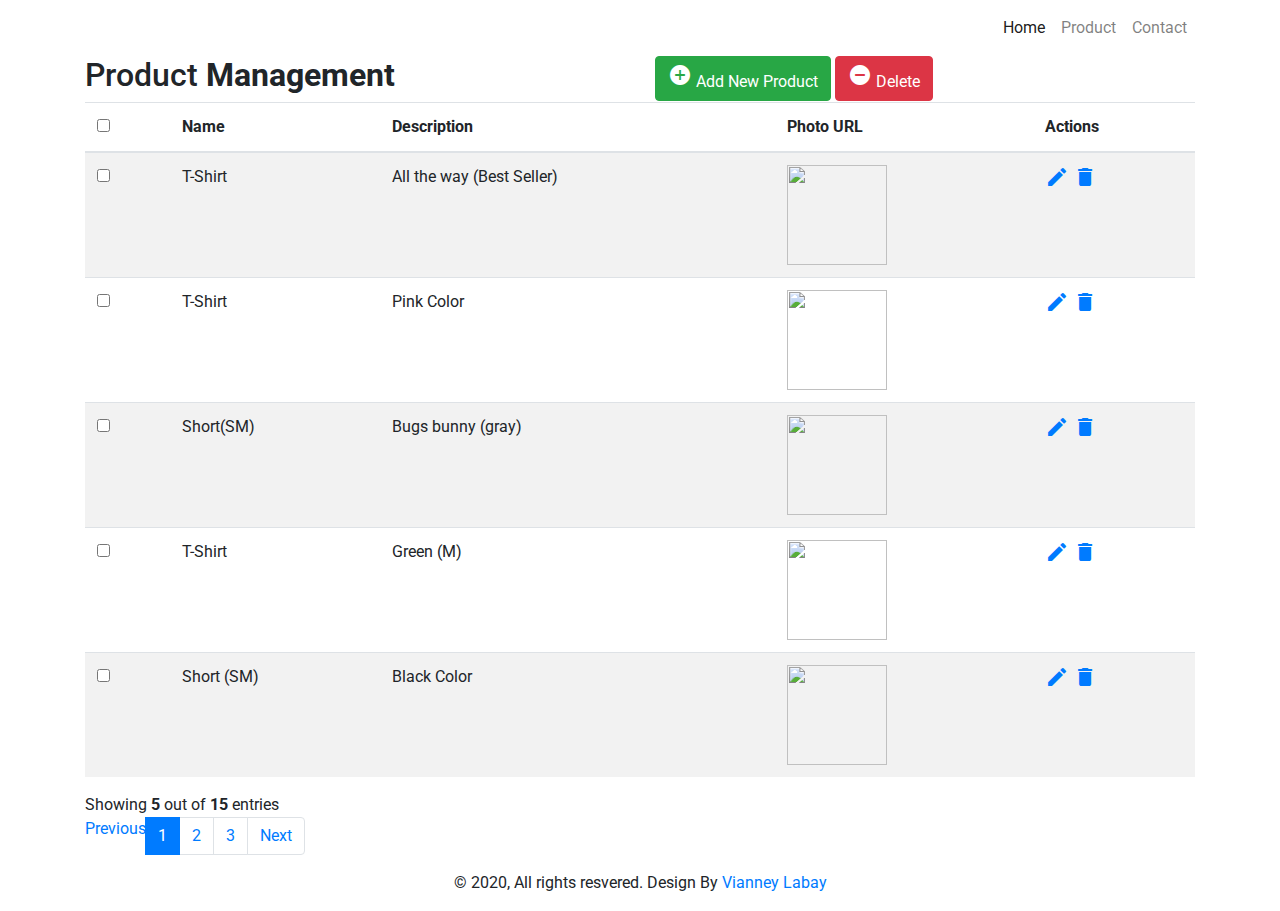
==== product.html @ 36221fae "Add files via upload" ====
<!DOCTYPE html>
<html lang="en">
<head>
<meta charset="utf-8">
<meta name="viewport" content="width=device-width, initial-scale=1, shrink-to-fit=no">
<title>Makisig</title>
<link rel="stylesheet" type="text/css" href="assets/CSS/product.css">
<link rel="stylesheet" type="text/css" href="assets/CSS/style.css">
<link rel="stylesheet" href="https://fonts.googleapis.com/css?family=Roboto|Varela+Round">
<link rel="stylesheet" href="https://stackpath.bootstrapcdn.com/bootstrap/4.5.0/css/bootstrap.min.css">
<link rel="stylesheet" href="https://fonts.googleapis.com/icon?family=Material+Icons">
<link rel="stylesheet" href="https://maxcdn.bootstrapcdn.com/font-awesome/4.7.0/css/font-awesome.min.css">
<script src="https://code.jquery.com/jquery-3.5.1.min.js"></script>
<script src="https://cdn.jsdelivr.net/npm/popper.js@1.16.0/dist/umd/popper.min.js"></script>
<script src="https://stackpath.bootstrapcdn.com/bootstrap/4.5.0/js/bootstrap.min.js"></script>


<script>
$(document).ready(function(){
	// Activate tooltip
	$('[data-toggle="tooltip"]').tooltip();
	
	// Select/Deselect checkboxes
	var checkbox = $('table tbody input[type="checkbox"]');
	$("#selectAll").click(function(){
		if(this.checked){
			checkbox.each(function(){
				this.checked = true;                        
			});
		} else{
			checkbox.each(function(){
				this.checked = false;                        
			});
		} 
	});
	checkbox.click(function(){
		if(!this.checked){
			$("#selectAll").prop("checked", false);
		}
	});
});
</script>
</head>
<body>

	<div class="container">
                <!-- navigation -->
                <nav class="navbar navbar-expand-lg navbar-light px-0">
                    <a class="navbar-brand" href="#"><img src="assets/img/makisig.png" alt="" width="150px"></a>
                    <button class="navbar-toggler" type="button" data-toggle="collapse" data-target="#navbarNav" aria-controls="navbarNav" aria-expanded="false" aria-label="Toggle navigation">
                    <span class="navbar-toggler-icon"></span>
                </button>
                    <div class="collapse navbar-collapse" id="navbarNav">
                        <ul class="navbar-nav ml-auto">
                            <li class="nav-item active">
                                <a class="nav-link" href="index.html">Home </a>
                            </li>
                            <li class="nav-item">
                                <a class="nav-link" href="product.html">Product</a>
                            </li>
                            <li class="nav-item">
                                <a class="nav-link" href="#">Contact</a>
                            </li>
                            
                        </ul>
                    </div>
                </nav>
        </div>
<div class="container-xl">
	<div class="table-responsive">
		<div class="table-wrapper">
			<div class="table-title">
				<div class="row">
					<div class="col-sm-6">
						<h2>Product <b>Management</b></h2>
					</div>
					<div class="col-sm-6">
						<a href="#addProduct" class="btn btn-success" data-toggle="modal"><i class="material-icons">&#xE147;</i> <span>Add New Product</span></a>
						<a href="#deleteProductModal" class="btn btn-danger" data-toggle="modal"><i class="material-icons">&#xE15C;</i> <span>Delete</span></a>						
					</div>
				</div>
			</div>
			<table class="table table-striped table-hover">
				<thead>
					<tr>
						<th>
							<span class="custom-checkbox">
								<input type="checkbox" id="selectAll">
								<label for="selectAll"></label>
							</span>
						</th>
						<th>Name</th>
						<th>Description</th>
						<th>Photo URL</th>
						<th>Actions</th>
					</tr>
				</thead>
				<tbody>
					<tr>
						<td>
							<span class="custom-checkbox">
								<input type="checkbox" id="checkbox1" name="options[]" value="1">
								<label for="checkbox1"></label>
							</span>
						</td>
						<td>T-Shirt</td>
						<td>All the way (Best Seller)</td>
						<td colspan ='1'><img src="assets/img/shirt1.png" alt="" border='3' height='100' width='100' /></td>
			
						<td>
							<a href="#editProductModal" class="edit" data-toggle="modal"><i class="material-icons" data-toggle="tooltip" title="Edit">&#xE254;</i></a>
							<a href="#deleteProductModal" class="delete" data-toggle="modal"><i class="material-icons" data-toggle="tooltip" title="Delete">&#xE872;</i></a>
						</td>
					</tr>
					<tr>
						<td>
							<span class="custom-checkbox">
								<input type="checkbox" id="checkbox2" name="options[]" value="1">
								<label for="checkbox2"></label>
							</span>
						</td>
						<td>T-Shirt</td>
						<td>Pink Color</td>
						<td colspan ='1'><img src="assets/img/shirt3.jpg" alt="" border='3' height='100' width='100' /></td>
						
						<td>
							<a href="#editProductModal" class="edit" data-toggle="modal"><i class="material-icons" data-toggle="tooltip" title="Edit">&#xE254;</i></a>
							<a href="#deleteProductModal" class="delete" data-toggle="modal"><i class="material-icons" data-toggle="tooltip" title="Delete">&#xE872;</i></a>
						</td>
					</tr>
					<tr>
						<td>
							<span class="custom-checkbox">
								<input type="checkbox" id="checkbox3" name="options[]" value="1">
								<label for="checkbox3"></label>
							</span>
						</td>
						<td>Short(SM)</td>
						<td>Bugs bunny (gray)</td>
						<td colspan ='1'><img src="assets/img/short1.jpg" alt="" border='3' height='100' width='100' /></td>
						
						<td>
							<a href="#editProductModal" class="edit" data-toggle="modal"><i class="material-icons" data-toggle="tooltip" title="Edit">&#xE254;</i></a>
							<a href="#deleteProductModal" class="delete" data-toggle="modal"><i class="material-icons" data-toggle="tooltip" title="Delete">&#xE872;</i></a>
						</td>
					</tr>
					<tr>
						<td>
							<span class="custom-checkbox">
								<input type="checkbox" id="checkbox4" name="options[]" value="1">
								<label for="checkbox4"></label>
							</span>
						</td>
						<td>T-Shirt</td>
						<td>Green (M)</td>
						<td colspan ='1'><img src="assets/img/shirt2.jpg" alt="" border='3' height='100' width='100' /></td>
						
						<td>
							<a href="#editProductModal" class="edit" data-toggle="modal"><i class="material-icons" data-toggle="tooltip" title="Edit">&#xE254;</i></a>
							<a href="#deleteProductModal" class="delete" data-toggle="modal"><i class="material-icons" data-toggle="tooltip" title="Delete">&#xE872;</i></a>
						</td>
					</tr>					
					<tr>
						<td>
							<span class="custom-checkbox">
								<input type="checkbox" id="checkbox5" name="options[]" value="1">
								<label for="checkbox5"></label>
							</span>
						</td>
						<td>Short (SM)</td>
						<td>Black Color</td>
						<td colspan ='1'><img src="assets/img/short2.jpg" alt="" border='3' height='100' width='100' /></td>
		
						<td>
							<a href="#editProductModal" class="edit" data-toggle="modal"><i class="material-icons" data-toggle="tooltip" title="Edit">&#xE254;</i></a>
							<a href="#deleteProductModal" class="delete" data-toggle="modal"><i class="material-icons" data-toggle="tooltip" title="Delete">&#xE872;</i></a>
						</td>
					</tr> 
				</tbody>
			</table>
			<div class="clearfix">
				<div class="hint-text">Showing <b>5</b> out of <b>15</b> entries</div>
				<ul class="pagination">
					<li class="page-item disabled"><a href="#">Previous</a></li>
					<li class="page-item active"><a href="#" class="page-link">1</a></li>
					<li class="page-item"><a href="#" class="page-link">2</a></li>
					<li class="page-item "><a href="#" class="page-link">3</a></li>
					<li class="page-item"><a href="#" class="page-link">Next</a></li>
				</ul>
			</div>
		</div>
	</div>        
</div>
<!-- Edit Modal HTML -->
<div id="addProduct" class="modal fade">
	<div class="modal-dialog">
		<div class="modal-content">
			<form>
				<div class="modal-header">						
					<h4 class="modal-title">Add Product</h4>
					<button type="button" class="close" data-dismiss="modal" aria-hidden="true">&times;</button>
				</div>
				<div class="modal-body">					
					<div class="form-group">
						<label>Name</label>
						<input type="text" class="form-control" required>
					</div>
					<div class="form-group">
						<label>Description</label>
						<input type="email" class="form-control" required>
					</div>
					<div class="form">
						
						<label class="form-label" for="customFile">Insert a photo</label>
						<input type="file" class="form-control" id="customFile" />
					</div>
					<div class="form-group">
						<label>Featured</label>
						<input type="text" class="form-control" required>
					</div>					
				</div>
				<div class="modal-footer">
					<input type="button" class="btn btn-default" data-dismiss="modal" value="Cancel">
					<input type="submit" class="btn btn-success" value="Add">
				</div>
			</form>
		</div>
	</div>
</div>
<!-- Edit Modal HTML -->
<div id="editProductModal" class="modal fade">
	<div class="modal-dialog">
		<div class="modal-content">
			<form>
				<div class="modal-header">						
					<h4 class="modal-title">Edit Employee</h4>
					<button type="button" class="close" data-dismiss="modal" aria-hidden="true">&times;</button>
				</div>
				<div class="modal-body">					
					<div class="form-group">
						<label>Name</label>
						<input type="text" class="form-control" required>
					</div>
					<div class="form-group">
						<label>Description</label>
						<input type="email" class="form-control" required>
					</div>
					<div class="form-group">
						<label class="form-label" for="customFile">Insert a photo</label>
						<input type="file" class="form-control" id="customFile" />
					</div>
					<div class="form-group">
						<label>Featured</label>
						<input type="text" class="form-control" required>
					</div>					
				</div>
				<div class="modal-footer">
					<input type="button" class="btn btn-default" data-dismiss="modal" value="Cancel">
					<input type="submit" class="btn btn-info" value="Save">
				</div>
			</form>
		</div>
	</div>
</div>
<!-- Delete Modal HTML -->
<div id="deleteProductModal" class="modal fade">
	<div class="modal-dialog">
		<div class="modal-content">
			<form>
				<div class="modal-header">						
					<h4 class="modal-title">Delete Product</h4>
					<button type="button" class="close" data-dismiss="modal" aria-hidden="true">&times;</button>
				</div>
				<div class="modal-body">					
					<p>Are you sure you want to delete these Product?</p>
					<p class="text-warning"><small>This action cannot be undone.</small></p>
				</div>
				<div class="modal-footer">
					<input type="button" class="btn btn-default" data-dismiss="modal" value="Cancel">
					<input type="submit" class="btn btn-danger" value="Delete">
				</div>
			</form>
		</div>
	</div>
</div>
<footer id="footer" class="text-center">
        

        <div class="footer-bottom">
            <div class="container">
                <div class="copyright">
                    <p>&copy; 2020, All rights resvered. Design By <a href="#">Vianney Labay</a></p>
                </div>
            </div>
        </div>  

    </footer>
 
</body>
</html>
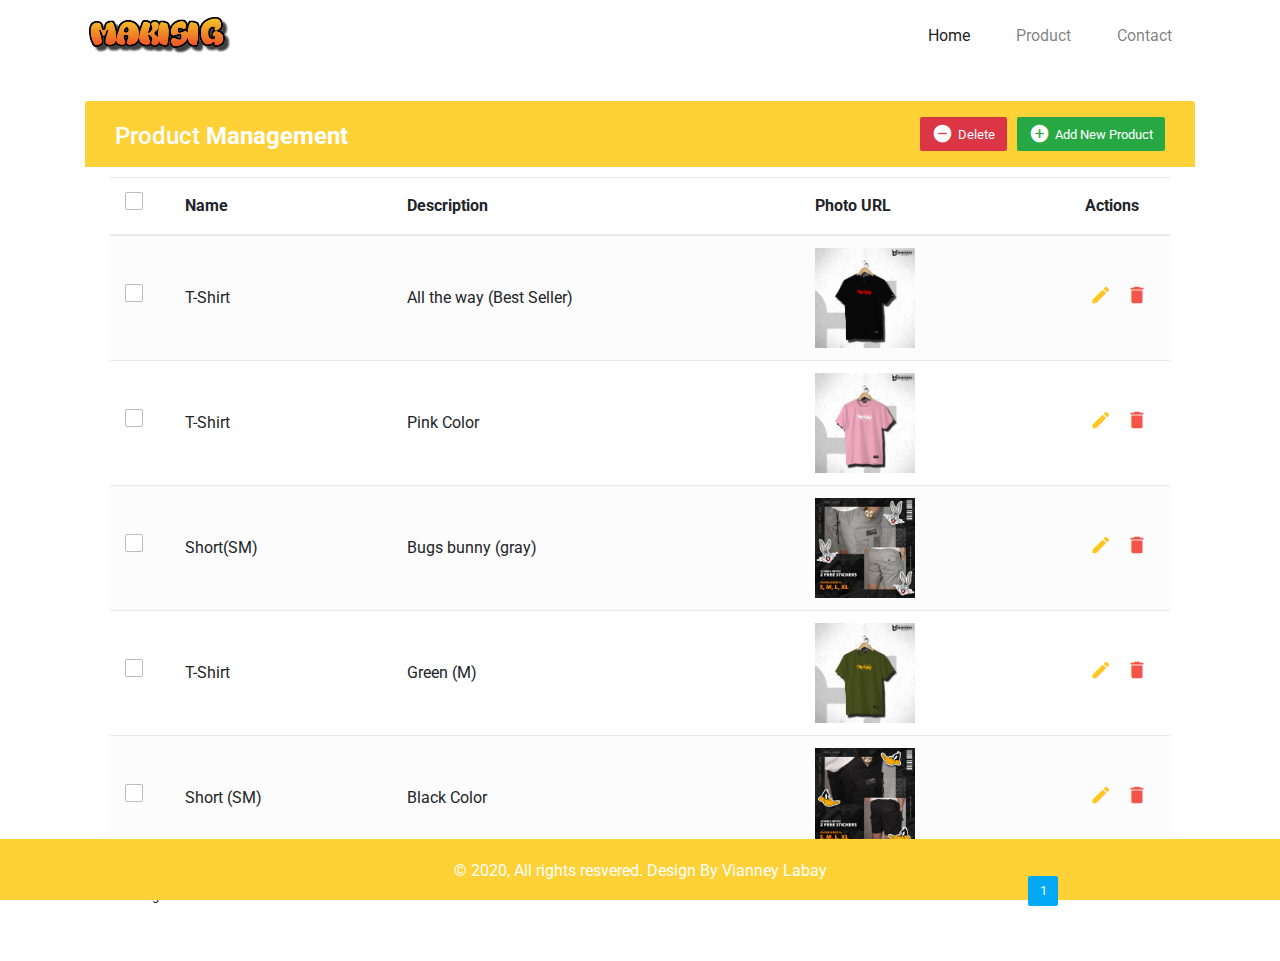
==== commit 32271067: "Changes of text" ====
--- a/product.html
+++ b/product.html
@@ -46,7 +46,7 @@
 	<div class="container">
                 <!-- navigation -->
                 <nav class="navbar navbar-expand-lg navbar-light px-0">
-                    <a class="navbar-brand" href="#"><img src="assets/img/makisig.png" alt="" width="150px"></a>
+                    <a class="navbar-brand" href="index.html"><img src="assets/img/makisig.png" alt="" width="150px"></a>
                     <button class="navbar-toggler" type="button" data-toggle="collapse" data-target="#navbarNav" aria-controls="navbarNav" aria-expanded="false" aria-label="Toggle navigation">
                     <span class="navbar-toggler-icon"></span>
                 </button>
@@ -207,7 +207,7 @@
 					</div>
 					<div class="form-group">
 						<label>Description</label>
-						<input type="email" class="form-control" required>
+						<input type="text" class="form-control" required>
 					</div>
 					<div class="form">
 						
@@ -243,7 +243,7 @@
 					</div>
 					<div class="form-group">
 						<label>Description</label>
-						<input type="email" class="form-control" required>
+						<input type="text" class="form-control" required>
 					</div>
 					<div class="form-group">
 						<label class="form-label" for="customFile">Insert a photo</label>
--- a/assets/CSS/product.css
+++ b/assets/CSS/product.css
@@ -0,0 +1,237 @@
+.table-responsive {
+    margin: 30px 0;
+}
+.table-wrapper {
+	background: #fff;
+	padding: 20px 25px;
+	border-radius: 3px;
+	min-width: 1000px;
+	box-shadow: 0 1px 1px rgba(0,0,0,.05);
+}
+
+.nav-item {
+    padding: 0 15px;
+}
+
+
+#banner-section {
+    padding-top: 50px;
+}
+.table-title {        
+	padding-bottom: 15px;
+	background: #fed136;
+	color: #fff;
+	padding: 16px 30px;
+	min-width: 100%;
+	margin: -20px -25px 10px;
+	border-radius: 3px 3px 0 0;
+}
+.table-title h2 {
+	margin: 5px 0 0;
+	font-size: 24px;
+}
+.table-title .btn-group {
+	float: right;
+}
+.table-title .btn {
+	color: #fff;
+	float: right;
+	font-size: 13px;
+	border: none;
+	min-width: 50px;
+	border-radius: 2px;
+	border: none;
+	outline: none !important;
+	margin-left: 10px;
+}
+.table-title .btn i {
+	float: left;
+	font-size: 21px;
+	margin-right: 5px;
+}
+.table-title .btn span {
+	float: left;
+	margin-top: 2px;
+}
+table.table tr th, table.table tr td {
+	border-color: #e9e9e9;
+	padding: 12px 15px;
+	vertical-align: middle;
+}
+table.table tr th:first-child {
+	width: 60px;
+}
+table.table tr th:last-child {
+	width: 100px;
+}
+table.table-striped tbody tr:nth-of-type(odd) {
+	background-color: #fcfcfc;
+}
+table.table-striped.table-hover tbody tr:hover {
+	background: #f5f5f5;
+}
+table.table th i {
+	font-size: 13px;
+	margin: 0 5px;
+	cursor: pointer;
+}	
+table.table td:last-child i {
+	opacity: 0.9;
+	font-size: 22px;
+	margin: 0 5px;
+}
+table.table td a {
+	font-weight: bold;
+	color: #566787;
+	display: inline-block;
+	text-decoration: none;
+	outline: none !important;
+}
+table.table td a:hover {
+	color: #2196F3;
+}
+table.table td a.edit {
+	color: #FFC107;
+}
+table.table td a.delete {
+	color: #F44336;
+}
+table.table td i {
+	font-size: 19px;
+}
+table.table .avatar {
+	border-radius: 50%;
+	vertical-align: middle;
+	margin-right: 10px;
+}
+.pagination {
+	float: right;
+	margin: 0 0 5px;
+}
+.pagination li a {
+	border: none;
+	font-size: 13px;
+	min-width: 30px;
+	min-height: 30px;
+	color: #999;
+	margin: 0 2px;
+	line-height: 30px;
+	border-radius: 2px !important;
+	text-align: center;
+	padding: 0 6px;
+}
+.pagination li a:hover {
+	color: #666;
+}	
+.pagination li.active a, .pagination li.active a.page-link {
+	background: #03A9F4;
+}
+.pagination li.active a:hover {        
+	background: #0397d6;
+}
+.pagination li.disabled i {
+	color: #ccc;
+}
+.pagination li i {
+	font-size: 16px;
+	padding-top: 6px
+}
+.hint-text {
+	float: left;
+	margin-top: 10px;
+	font-size: 13px;
+}    
+/* Custom checkbox */
+.custom-checkbox {
+	position: relative;
+}
+.custom-checkbox input[type="checkbox"] {    
+	opacity: 0;
+	position: absolute;
+	margin: 5px 0 0 3px;
+	z-index: 9;
+}
+.custom-checkbox label:before{
+	width: 18px;
+	height: 18px;
+}
+.custom-checkbox label:before {
+	content: '';
+	margin-right: 10px;
+	display: inline-block;
+	vertical-align: text-top;
+	background: white;
+	border: 1px solid #bbb;
+	border-radius: 2px;
+	box-sizing: border-box;
+	z-index: 2;
+}
+.custom-checkbox input[type="checkbox"]:checked + label:after {
+	content: '';
+	position: absolute;
+	left: 6px;
+	top: 3px;
+	width: 6px;
+	height: 11px;
+	border: solid #000;
+	border-width: 0 3px 3px 0;
+	transform: inherit;
+	z-index: 3;
+	transform: rotateZ(45deg);
+}
+.custom-checkbox input[type="checkbox"]:checked + label:before {
+	border-color: #03A9F4;
+	background: #03A9F4;
+}
+.custom-checkbox input[type="checkbox"]:checked + label:after {
+	border-color: #fff;
+}
+.custom-checkbox input[type="checkbox"]:disabled + label:before {
+	color: #b8b8b8;
+	cursor: auto;
+	box-shadow: none;
+	background: #ddd;
+}
+/* Modal styles */
+.modal .modal-dialog {
+	max-width: 400px;
+}
+.modal .modal-header, .modal .modal-body, .modal .modal-footer {
+	padding: 20px 30px;
+}
+.modal .modal-content {
+	border-radius: 3px;
+	font-size: 14px;
+}
+.modal .modal-footer {
+	background: #ecf0f1;
+	border-radius: 0 0 3px 3px;
+}
+.modal .modal-title {
+	display: inline-block;
+}
+.modal .form-control {
+	border-radius: 2px;
+	box-shadow: none;
+	border-color: #dddddd;
+}
+.modal textarea.form-control {
+	resize: vertical;
+}
+.modal .btn {
+	border-radius: 2px;
+	min-width: 100px;
+}	
+.modal form label {
+	font-weight: normal;
+}	
+
+#footer .footer-bottom {
+	position: absolute;
+	bottom: 0;
+	width: 100%;
+    color: #ffffff;
+    background-color: #fed136;
+    padding: 20px 0 1px;
+    text-align: center;
+}--- a/assets/CSS/style.css
+++ b/assets/CSS/style.css
@@ -0,0 +1,228 @@
+
+
+.color-yellow {
+    color: #fed136;
+}
+
+.btn-theme {
+    background-color: #fed136;
+    padding: 5px 20px;
+    color: #fff;
+    outline: none;
+}
+
+.btn-theme:focus {
+    box-shadow: none;
+}
+
+
+.title {
+    text-transform: uppercase;
+    letter-spacing: 3px;
+}
+
+html,
+body {
+    font-family: 'Poppins', sans-serif;
+}
+
+#main-home {
+    width: 100%;
+    min-height: 650px;
+    background: url(../img/bg-home.jpg);
+    background-size: 100% 100%;
+}
+
+
+
+.nav-item {
+    padding: 0 15px;
+}
+
+.navbar .nav-item .nav-link {
+    color: #000000;
+}
+
+.navbar .nav-item .nav-link:hover {
+    color: #fed136;
+}
+
+#banner-section {
+    padding-top: 50px;
+}
+
+#banner-section .owl-carousel .owl-nav button {
+    position: absolute;
+    top: 30%;
+    outline: none;
+}
+
+#banner-section .owl-carousel .owl-dots {
+    position: absolute;
+    bottom: -6rem;
+    left: 50%;
+    transform: translateX(-50%);
+}
+
+#banner-section .owl-carousel .owl-dots button span {
+    background-color: #c8c8c8;
+    padding: 6px !important;
+}
+
+#banner-section .owl-carousel .owl-dots button.active span {
+    background-color: #fed136;
+}
+
+#banner-section .owl-carousel .owl-nav button {
+    position: absolute;
+    top: 30%;
+    outline: none;
+}
+
+#banner-section .owl-carousel .owl-nav button.owl-prev {
+    left: 0;
+}
+
+#banner-section .owl-carousel .owl-nav button.owl-next {
+    right: 0;
+}
+
+#banner-section .owl-carousel .owl-nav button.owl-prev span,
+#banner-section .owl-carousel .owl-nav button.owl-next span {
+    font-size: 56px;
+    padding: 0 1rem;
+    color: #fed136;
+}
+
+#banner-section .owl-carousel .owl-nav button.owl-prev span {
+    margin-left: -5rem;
+}
+
+#banner-section .owl-carousel .owl-nav button.owl-next span {
+    margin-right: -5rem;
+}
+
+
+
+#about-section {
+    background: url(../img/about-bg.jpg);
+    background-size: 100% 100%;
+}
+
+#about-section .overlay {
+    background: linear-gradient(-5deg, #fff 0%, rgba(255, 255, 255, 0) 107.24%);
+    padding: 50px 0;
+}
+
+#about-section h1 {
+    color: #fff;
+}
+
+#about-section .overlay .text-about {
+    width: 50%;
+}
+
+#about-section .btn i.fas,
+#offer-section .btn i.fas {
+    margin-left: 10px;
+}
+
+#offer-section {
+    background: linear-gradient(180deg, rgba(255, 255, 255, 0) 0%, #EEEEEE 100%), #fff;
+    padding: 80px 0;
+}
+
+#divider {
+    background-color: #EEEEEE;
+    text-align: center;
+}
+
+#divider hr {
+    margin: 0;
+    width: 10%;
+    height: 1px;
+    margin: auto;
+}
+
+#gallery-section {
+    background: linear-gradient(0deg, rgba(255, 255, 255, 0) 0%, #EEEEEE 100%), #fff;
+    padding: 80px 0;
+}
+
+#gallery-section .gallery .item {
+    width: 33%;
+}
+
+#gallery-section img {
+    width: 100%;
+    height: 200px;
+}
+
+
+#footer .footer-bottom {
+    color: #fff;
+    background-color: #fed136;
+    padding: 20px 0 1px;
+    text-align: center;
+}
+
+#footer .footer-bottom a {
+    color: #fff;
+}
+
+
+
+@media only screen and (max-width:800px) {
+    #banner-section {
+        padding: 50px 0;
+    }
+    #banner-section .owl-carousel .owl-nav {
+        display: none;
+    }
+    #banner-section .owl-carousel .owl-dots {
+        bottom: -2rem;
+    }
+    #about-section {
+        background-size: cover;
+    }
+    #about-section .overlay .text-about {
+        width: 75%;
+    }
+    #contact-section {
+        background-size: cover;
+    }
+    #gallery-section .gallery .item {
+        width: 49%;
+    }
+    #gallery-section .gallery .item img {
+        width: 100%;
+    }
+}
+
+@media only screen and (max-width:580px) {
+    .top-header>.d-flex {
+        flex-direction: column;
+    }
+    .top-header>.d-flex>.item {
+        padding: 5px 0;
+    }
+    #banner-section {
+        padding: 50px 0;
+    }
+    #banner-section .owl-carousel .owl-nav {
+        display: none;
+    }
+    #banner-section .owl-carousel .owl-dots {
+        bottom: -2rem;
+    }
+    #about-section .overlay .text-about {
+        width: 100%;
+    }
+    #offer-section .d-flex {
+        flex-direction: column;
+    }
+ 
+    #footer .footer-top .newsletter {
+        padding-bottom: 30px;
+    }
+}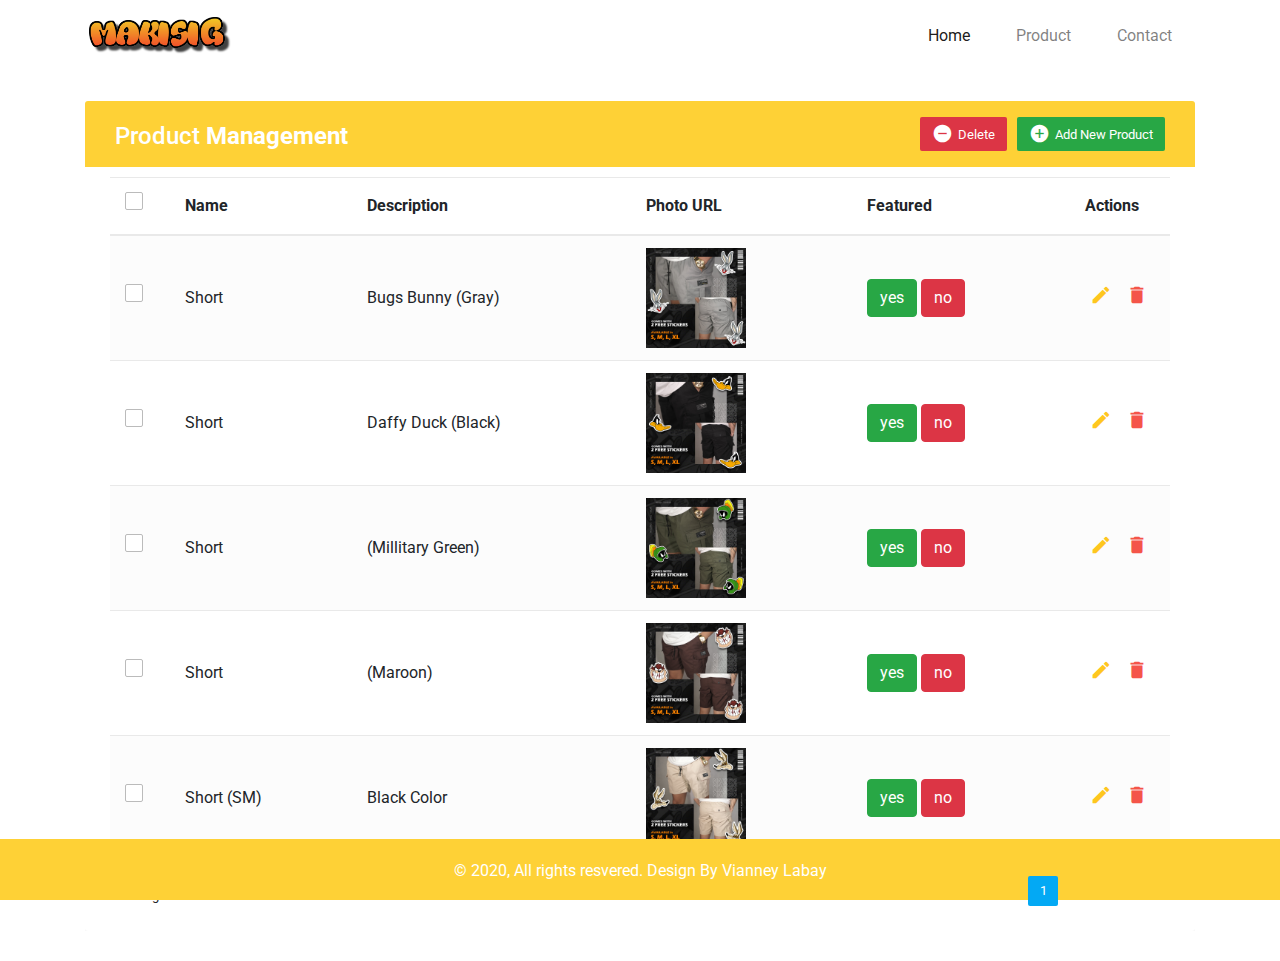
==== commit 3c55a98b: "Changes of text" ====
--- a/product.html
+++ b/product.html
@@ -13,6 +13,7 @@
 <script src="https://code.jquery.com/jquery-3.5.1.min.js"></script>
 <script src="https://cdn.jsdelivr.net/npm/popper.js@1.16.0/dist/umd/popper.min.js"></script>
 <script src="https://stackpath.bootstrapcdn.com/bootstrap/4.5.0/js/bootstrap.min.js"></script>
+
 
 
 <script>
@@ -39,6 +40,8 @@
 		}
 	});
 });
+
+
 </script>
 </head>
 <body>
@@ -92,6 +95,7 @@
 						<th>Name</th>
 						<th>Description</th>
 						<th>Photo URL</th>
+						<th>Featured</th>
 						<th>Actions</th>
 					</tr>
 				</thead>
@@ -103,11 +107,13 @@
 								<label for="checkbox1"></label>
 							</span>
 						</td>
-						<td>T-Shirt</td>
-						<td>All the way (Best Seller)</td>
-						<td colspan ='1'><img src="assets/img/shirt1.png" alt="" border='3' height='100' width='100' /></td>
-			
-						<td>
+						<td>Short</td>
+						<td>Bugs Bunny (Gray)</td>
+						<td colspan ='1'><img src="assets/img/short1.jpg" alt="" border='3' height='100' width='100' /></td>
+						<td><button type="button" class="btn btn-success" id="yes">yes</button>
+							<button type="button" class="btn btn-danger" id="no">no</button></td>
+						<td>
+
 							<a href="#editProductModal" class="edit" data-toggle="modal"><i class="material-icons" data-toggle="tooltip" title="Edit">&#xE254;</i></a>
 							<a href="#deleteProductModal" class="delete" data-toggle="modal"><i class="material-icons" data-toggle="tooltip" title="Delete">&#xE872;</i></a>
 						</td>
@@ -119,27 +125,31 @@
 								<label for="checkbox2"></label>
 							</span>
 						</td>
-						<td>T-Shirt</td>
-						<td>Pink Color</td>
-						<td colspan ='1'><img src="assets/img/shirt3.jpg" alt="" border='3' height='100' width='100' /></td>
-						
-						<td>
+						<td>Short</td>
+						<td>Daffy Duck (Black)</td>
+						<td colspan ='1'><img src="assets/img/short2.jpg" alt="" border='3' height='100' width='100' /></td>
+						<td><button type="button" class="btn btn-success">yes</button>
+							<button type="button" class="btn btn-danger">no</button></td>
+						<td>
+						
 							<a href="#editProductModal" class="edit" data-toggle="modal"><i class="material-icons" data-toggle="tooltip" title="Edit">&#xE254;</i></a>
 							<a href="#deleteProductModal" class="delete" data-toggle="modal"><i class="material-icons" data-toggle="tooltip" title="Delete">&#xE872;</i></a>
 						</td>
 					</tr>
 					<tr>
-						<td>
+						<td>	
 							<span class="custom-checkbox">
 								<input type="checkbox" id="checkbox3" name="options[]" value="1">
 								<label for="checkbox3"></label>
 							</span>
 						</td>
-						<td>Short(SM)</td>
-						<td>Bugs bunny (gray)</td>
-						<td colspan ='1'><img src="assets/img/short1.jpg" alt="" border='3' height='100' width='100' /></td>
-						
-						<td>
+						<td>Short</td>
+						<td>(Millitary Green)</td>
+						<td colspan ='1'><img src="assets/img/short3.jpg" alt="" border='3' height='100' width='100' /></td>
+						<td><button type="button" class="btn btn-success">yes</button>
+							<button type="button" class="btn btn-danger">no</button></td>
+						<td>
+						
 							<a href="#editProductModal" class="edit" data-toggle="modal"><i class="material-icons" data-toggle="tooltip" title="Edit">&#xE254;</i></a>
 							<a href="#deleteProductModal" class="delete" data-toggle="modal"><i class="material-icons" data-toggle="tooltip" title="Delete">&#xE872;</i></a>
 						</td>
@@ -151,11 +161,13 @@
 								<label for="checkbox4"></label>
 							</span>
 						</td>
-						<td>T-Shirt</td>
-						<td>Green (M)</td>
-						<td colspan ='1'><img src="assets/img/shirt2.jpg" alt="" border='3' height='100' width='100' /></td>
-						
-						<td>
+						<td>Short</td>
+						<td>(Maroon)</td>
+						<td colspan ='1'><img src="assets/img/short4.jpg" alt="" border='3' height='100' width='100' /></td>
+						<td><button type="button" class="btn btn-success">yes</button>
+							<button type="button" class="btn btn-danger">no</button></td>
+						<td>
+						
 							<a href="#editProductModal" class="edit" data-toggle="modal"><i class="material-icons" data-toggle="tooltip" title="Edit">&#xE254;</i></a>
 							<a href="#deleteProductModal" class="delete" data-toggle="modal"><i class="material-icons" data-toggle="tooltip" title="Delete">&#xE872;</i></a>
 						</td>
@@ -169,9 +181,11 @@
 						</td>
 						<td>Short (SM)</td>
 						<td>Black Color</td>
-						<td colspan ='1'><img src="assets/img/short2.jpg" alt="" border='3' height='100' width='100' /></td>
-		
-						<td>
+						<td colspan ='1'><img src="assets/img/short5.jpg" alt="" border='3' height='100' width='100' /></td>
+						<td><button type="button" class="btn btn-success">yes</button>
+							<button type="button" class="btn btn-danger">no</button></td>
+						<td>
+						
 							<a href="#editProductModal" class="edit" data-toggle="modal"><i class="material-icons" data-toggle="tooltip" title="Edit">&#xE254;</i></a>
 							<a href="#deleteProductModal" class="delete" data-toggle="modal"><i class="material-icons" data-toggle="tooltip" title="Delete">&#xE872;</i></a>
 						</td>
@@ -214,10 +228,7 @@
 						<label class="form-label" for="customFile">Insert a photo</label>
 						<input type="file" class="form-control" id="customFile" />
 					</div>
-					<div class="form-group">
-						<label>Featured</label>
-						<input type="text" class="form-control" required>
-					</div>					
+									
 				</div>
 				<div class="modal-footer">
 					<input type="button" class="btn btn-default" data-dismiss="modal" value="Cancel">
@@ -249,10 +260,7 @@
 						<label class="form-label" for="customFile">Insert a photo</label>
 						<input type="file" class="form-control" id="customFile" />
 					</div>
-					<div class="form-group">
-						<label>Featured</label>
-						<input type="text" class="form-control" required>
-					</div>					
+								
 				</div>
 				<div class="modal-footer">
 					<input type="button" class="btn btn-default" data-dismiss="modal" value="Cancel">
@@ -295,6 +303,7 @@
         </div>  
 
     </footer>
+
  
 </body>
 </html>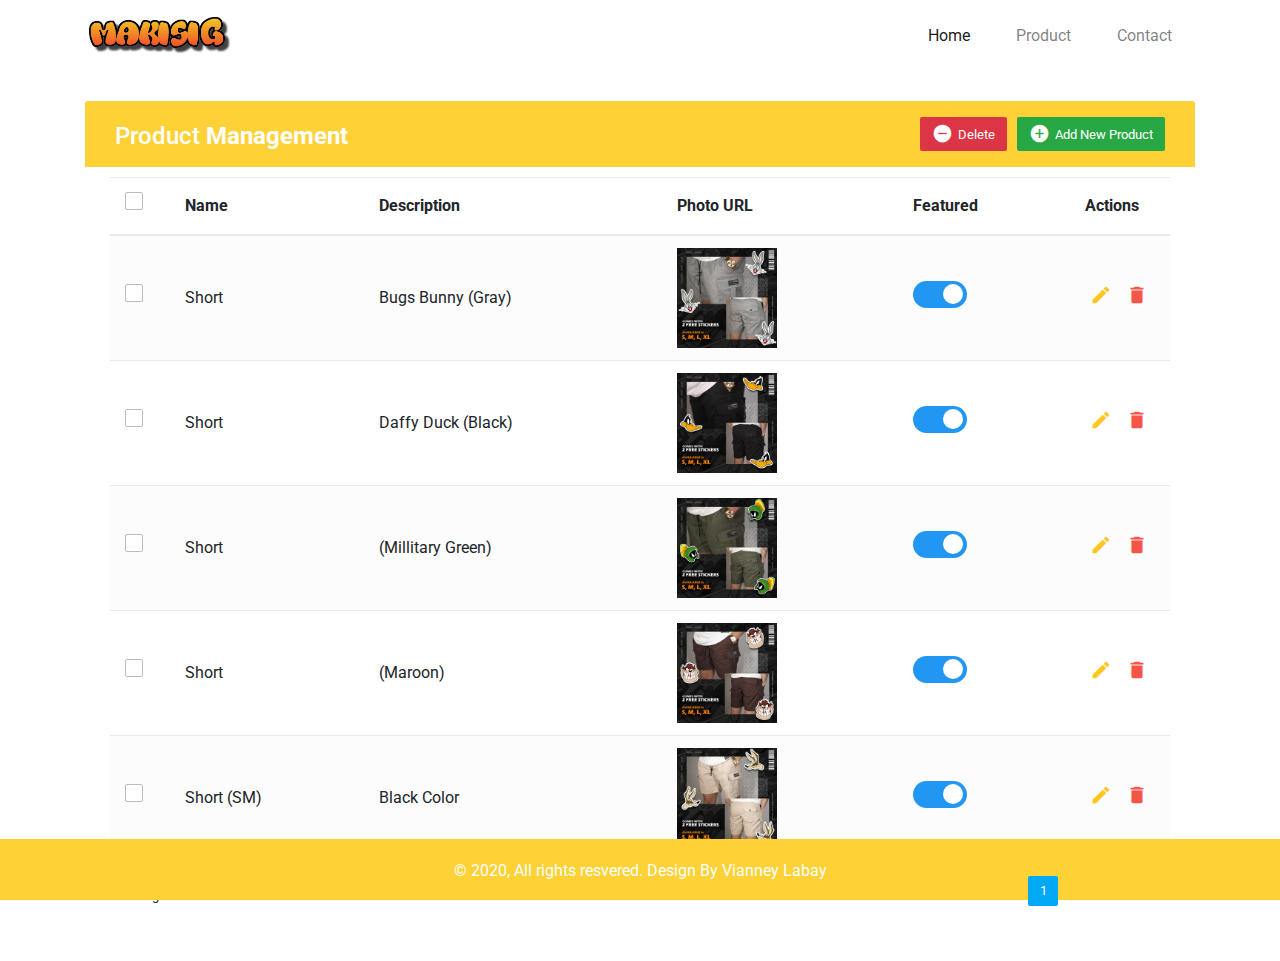
==== commit b93f019f: "Change button" ====
--- a/product.html
+++ b/product.html
@@ -56,7 +56,7 @@
                     <div class="collapse navbar-collapse" id="navbarNav">
                         <ul class="navbar-nav ml-auto">
                             <li class="nav-item active">
-                                <a class="nav-link" href="index.html">Home </a>
+                                <a class="nav-link" href="index.html">Home</a>
                             </li>
                             <li class="nav-item">
                                 <a class="nav-link" href="product.html">Product</a>
@@ -110,8 +110,11 @@
 						<td>Short</td>
 						<td>Bugs Bunny (Gray)</td>
 						<td colspan ='1'><img src="assets/img/short1.jpg" alt="" border='3' height='100' width='100' /></td>
-						<td><button type="button" class="btn btn-success" id="yes">yes</button>
-							<button type="button" class="btn btn-danger" id="no">no</button></td>
+						<td>
+							<label class="switch">
+  								<input type="checkbox" checked>
+  								<span class="slider round"></span>
+							</label>
 						<td>
 
 							<a href="#editProductModal" class="edit" data-toggle="modal"><i class="material-icons" data-toggle="tooltip" title="Edit">&#xE254;</i></a>
@@ -128,8 +131,11 @@
 						<td>Short</td>
 						<td>Daffy Duck (Black)</td>
 						<td colspan ='1'><img src="assets/img/short2.jpg" alt="" border='3' height='100' width='100' /></td>
-						<td><button type="button" class="btn btn-success">yes</button>
-							<button type="button" class="btn btn-danger">no</button></td>
+						<td>
+							<label class="switch">
+  								<input type="checkbox" checked>
+  								<span class="slider round"></span>
+							</label>
 						<td>
 						
 							<a href="#editProductModal" class="edit" data-toggle="modal"><i class="material-icons" data-toggle="tooltip" title="Edit">&#xE254;</i></a>
@@ -146,8 +152,11 @@
 						<td>Short</td>
 						<td>(Millitary Green)</td>
 						<td colspan ='1'><img src="assets/img/short3.jpg" alt="" border='3' height='100' width='100' /></td>
-						<td><button type="button" class="btn btn-success">yes</button>
-							<button type="button" class="btn btn-danger">no</button></td>
+						<td>
+							<label class="switch">
+  								<input type="checkbox" checked>
+  								<span class="slider round"></span>
+							</label>
 						<td>
 						
 							<a href="#editProductModal" class="edit" data-toggle="modal"><i class="material-icons" data-toggle="tooltip" title="Edit">&#xE254;</i></a>
@@ -164,8 +173,11 @@
 						<td>Short</td>
 						<td>(Maroon)</td>
 						<td colspan ='1'><img src="assets/img/short4.jpg" alt="" border='3' height='100' width='100' /></td>
-						<td><button type="button" class="btn btn-success">yes</button>
-							<button type="button" class="btn btn-danger">no</button></td>
+						<td>
+							<label class="switch">
+  								<input type="checkbox" checked>
+  								<span class="slider round"></span>
+							</label>
 						<td>
 						
 							<a href="#editProductModal" class="edit" data-toggle="modal"><i class="material-icons" data-toggle="tooltip" title="Edit">&#xE254;</i></a>
@@ -182,8 +194,11 @@
 						<td>Short (SM)</td>
 						<td>Black Color</td>
 						<td colspan ='1'><img src="assets/img/short5.jpg" alt="" border='3' height='100' width='100' /></td>
-						<td><button type="button" class="btn btn-success">yes</button>
-							<button type="button" class="btn btn-danger">no</button></td>
+						<td>
+							<label class="switch">
+  								<input type="checkbox" checked>
+  								<span class="slider round"></span>
+							</label>
 						<td>
 						
 							<a href="#editProductModal" class="edit" data-toggle="modal"><i class="material-icons" data-toggle="tooltip" title="Edit">&#xE254;</i></a>
--- a/assets/CSS/product.css
+++ b/assets/CSS/product.css
@@ -13,6 +13,67 @@
     padding: 0 15px;
 }
 
+
+/*Toggle Switch*/
+.switch {
+  position: relative;
+  display: inline-block;
+  width: 54px;
+  height: 27px;
+}
+
+.switch input { 
+  opacity: 0;
+  width: 0;
+  height: 0;
+}
+
+.slider {
+  position: absolute;
+  cursor: pointer;
+  top: 0;
+  left: 0;
+  right: 0;
+  bottom: 0;
+  background-color: #ccc;
+  -webkit-transition: .4s;
+  transition: .4s;
+}
+
+.slider:before {
+  position: absolute;
+  content: "";
+  height: 20px;
+  width: 20px;
+  left: 4px;
+  bottom: 4px;
+  background-color: white;
+  -webkit-transition: .4s;
+  transition: .4s;
+}
+
+input:checked + .slider {
+  background-color: #2196F3;
+}
+
+input:focus + .slider {
+  box-shadow: 0 0 1px #2196F3;
+}
+
+input:checked + .slider:before {
+  -webkit-transform: translateX(26px);
+  -ms-transform: translateX(26px);
+  transform: translateX(26px);
+}
+
+/* Rounded sliders */
+.slider.round {
+  border-radius: 34px;
+}
+
+.slider.round:before {
+  border-radius: 50%;
+}
 
 #banner-section {
     padding-top: 50px;
